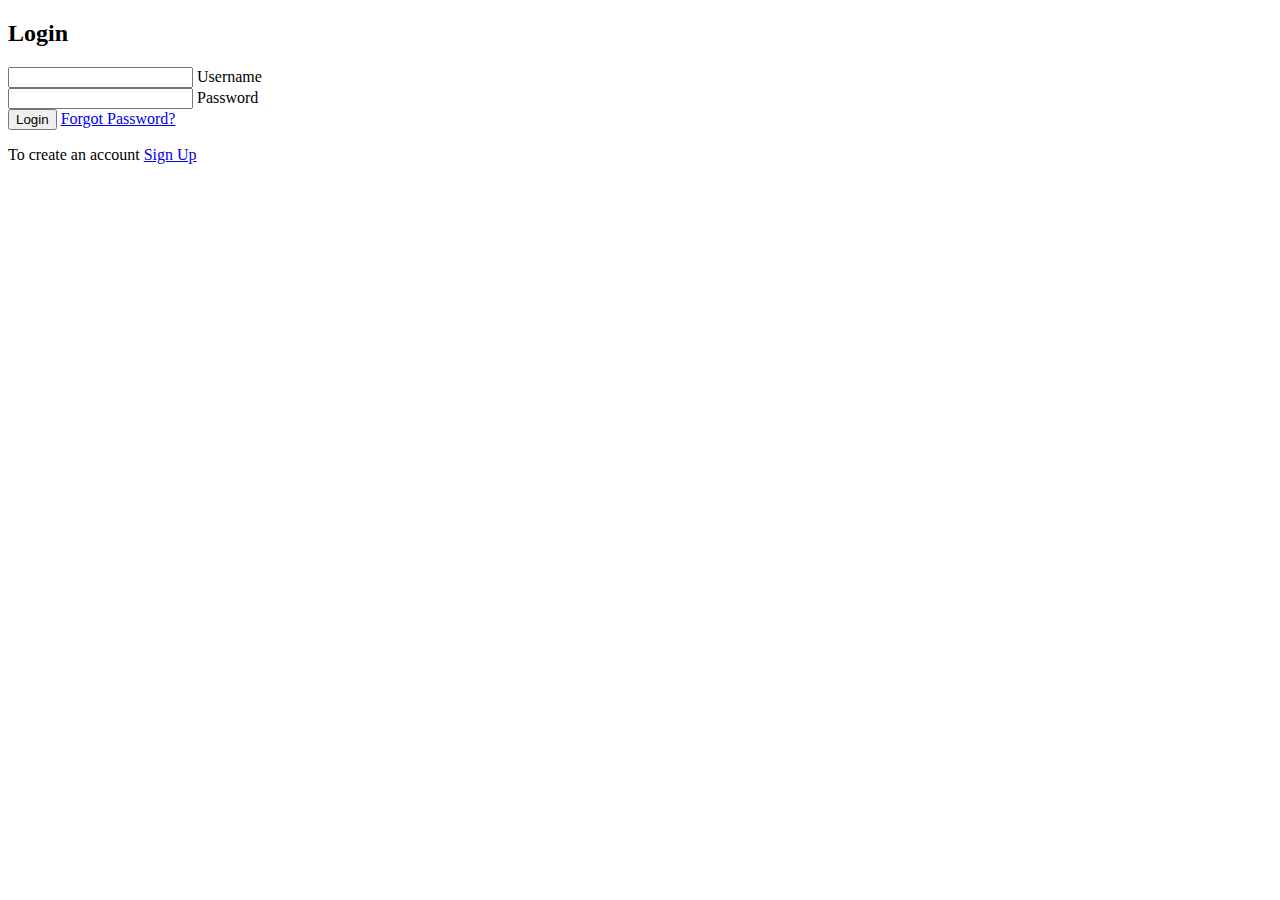
==== UI/index.html @ e72bac23 "Add signup and signin pages [#160422835]" ====
<!DOCTYPE html>
<html>
    <head>
        <title>Fast-Food-Fast</title>
        <meta charset="utf-8">
        <meta name="keywords" lang="en-us" content="Events, plot, night life">
        <meta name="viewports" content="width=device-width, initial-scale=1, maximum-scale=1, user-scalable=no">
        <meta http-equiv="X-UA-Compatible" content="IE=edge,chrome=1">
        <meta name="HandheldFriendly" content="true">
        <link rel="stylesheet" href="style.css">
    </head>
    <body>
        <div class="box">
            <h2>Login</h2>
            <form action="food.html">
                    <div class="inputbox">
                        <input type="text" name="" required>
                        <label >Username</label>
                    </div>
                    <div class="inputbox">
                        <input type="password" name="" required>
                        <label >Password</label>
                    </div>
                    <div class="submt">
                        <input type="submit" name="" value="Login">
                        <a class="forgot" href="forgotpwd.html">Forgot Password?</a>
                    </div>
                    <div class="signupchck">
                        <p class="signupchcks">To create an account <a href="signup.html">Sign Up</a></p>
                    </div>

            </form>
        </div>
    </body>
</html>
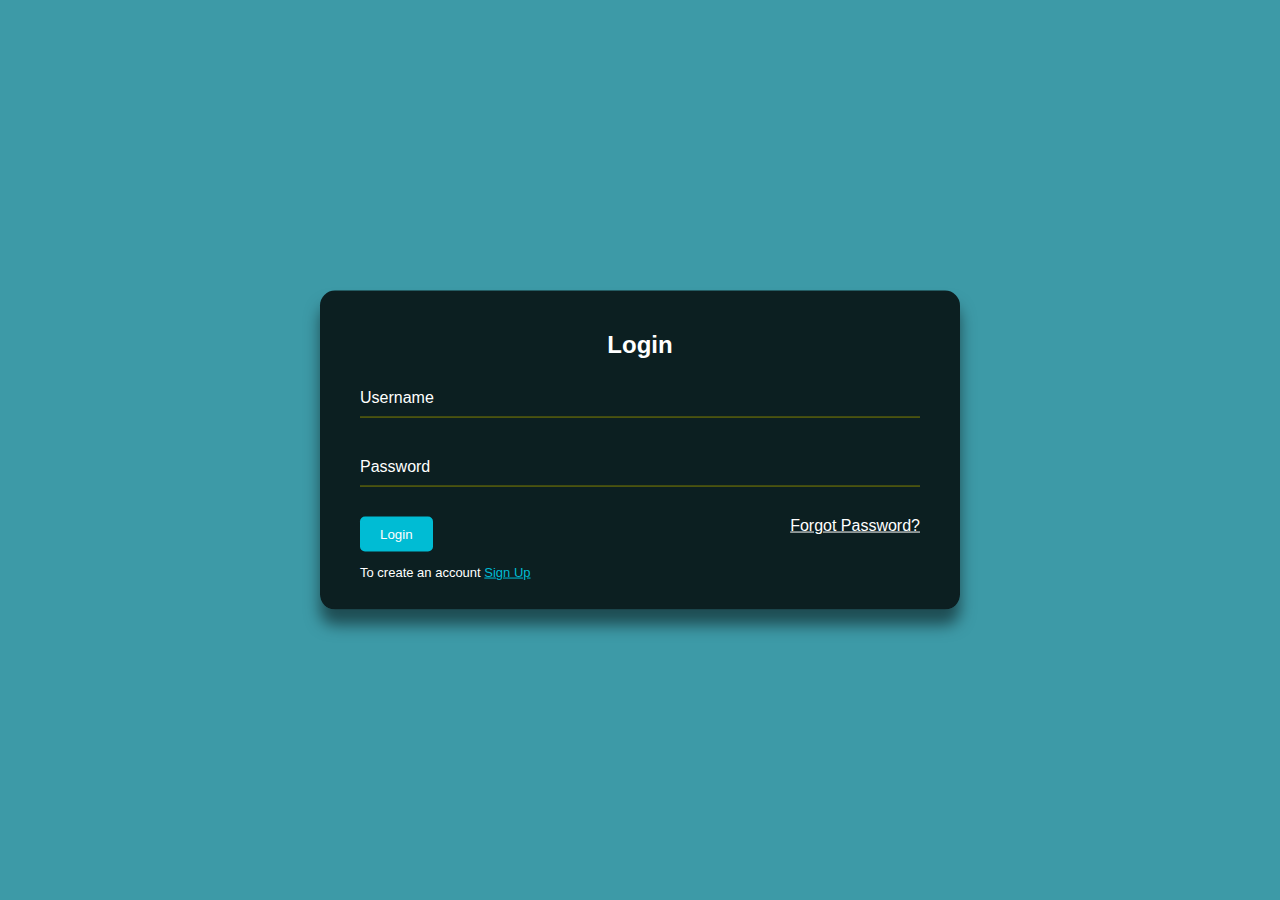
==== commit 892b8ceb: "Add styles for signup and signin pages [#160422835]" ====
--- a/UI/index.html
+++ b/UI/index.html
@@ -7,7 +7,7 @@
         <meta name="viewports" content="width=device-width, initial-scale=1, maximum-scale=1, user-scalable=no">
         <meta http-equiv="X-UA-Compatible" content="IE=edge,chrome=1">
         <meta name="HandheldFriendly" content="true">
-        <link rel="stylesheet" href="style.css">
+        <link rel="stylesheet" href="static/style/style.css">
     </head>
     <body>
         <div class="box">
--- a/UI/static/style/style.css
+++ b/UI/static/style/style.css
@@ -0,0 +1,123 @@
+body{
+    margin: 0;
+    padding: 0;
+    font-family: sans-serif;
+    background: #3d9aa7;
+    background-size: cover;
+}
+.box{
+    position: absolute;
+    top: 50%;
+    left: 50%;
+    transform: translate(-50%,-50%);
+    width: 50%;
+    padding: 20px 40px ;
+    background: rgba(0, 0, 0,.8);
+    box-sizing: border-box;
+    box-shadow: 0 15px 15px rgba(0, 0, 0,.5);
+    border-radius: 15px
+}
+.box h2{
+    margin-bottom: 20px;
+    padding: 0;
+    color: #fff;
+    text-align: center;
+}
+.box p{
+    margin-bottom: 10px;
+    font-size: 13px;
+    padding: 0;
+    color: #fff;
+    text-align: left;
+}
+.box .inputbox{
+    position: relative;
+}
+.box .inputbox input{
+    width: 100%;
+    color: white;
+    padding: 10px 0;
+    font-size: 16px;
+    margin-bottom: 30px;
+    letter-spacing: 2px;
+    border: none;
+    outline: none;
+    border-bottom: 1px solid olive;
+    background: transparent;
+
+}
+.box .btn{
+    width: 50%;
+    color: white;
+    padding: 10px 0;
+    font-size: 16px;
+    margin-bottom: 30px;
+    letter-spacing: 2px;
+    border: none;
+    border: 1px solid olive;
+    background: transparent;
+
+}
+.box .inputbox label{
+    position: absolute;
+    top: 0;
+    left: 0;
+    color: white;
+    padding: 10px 0;
+    font-size: 16px;
+    pointer-events: none;
+    transition: .5s;
+}
+
+.box .inputbox input:focus + label,
+.box .inputbox input:valid + label{
+    top: -18px;
+    left: 0;
+    color: #00bcd4;
+    font-size: 12px;
+}
+.box input[type="submit"]{
+    background: transparent;
+    border: none;
+    outline: none;
+    color: white;
+    background-color: #00bcd4;
+    padding: 10px 20px;
+    cursor: pointer;
+    border-radius: 5px; 
+}
+.forgot{
+    float: right;
+    color: white;
+}
+.submt{
+    margin-bottom: 10px;
+}
+.signupchcks{
+    color: white;
+    text-align: center;
+}.signupchcks a{
+    color: #00bcd4;
+}
+
+@media screen and (max-width: 800px) {
+    .box{
+        top: 50%;
+    }
+}
+
+@media screen and (max-width: 600px) {
+
+    input[type=submit] {
+        width: 100%;
+        margin-top: 0;
+    }
+    .box{
+        margin: 3% 0;
+        width: 70%;
+    }
+    .forgot{
+        font-size: 12px;
+        text-align: center;
+    }
+}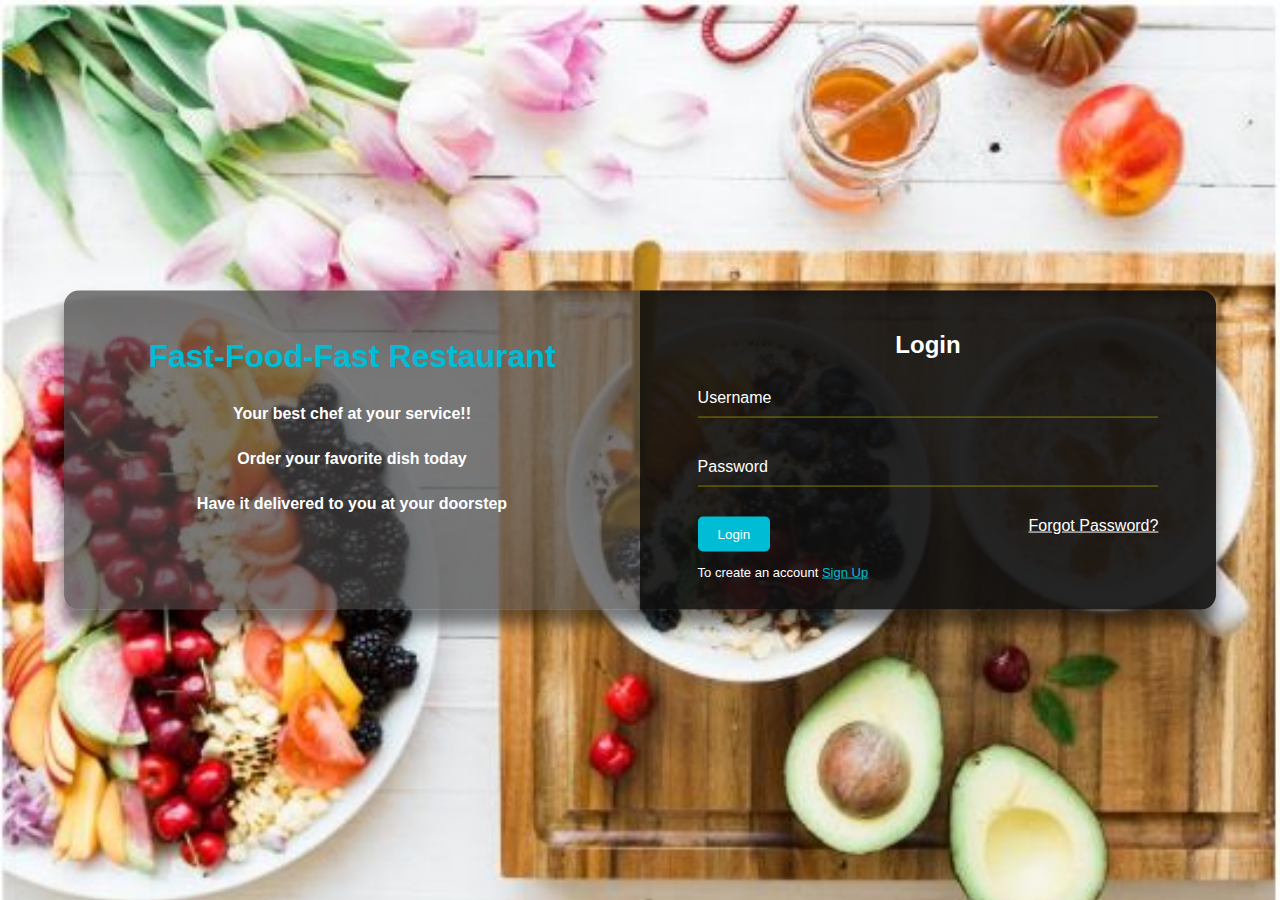
==== commit ad01c8d1: "Add description and images to my landing pages [Delivers #160784741]" ====
--- a/UI/index.html
+++ b/UI/index.html
@@ -11,25 +11,33 @@
     </head>
     <body>
         <div class="box">
-            <h2>Login</h2>
-            <form action="food.html">
-                    <div class="inputbox">
-                        <input type="text" name="" required>
-                        <label >Username</label>
-                    </div>
-                    <div class="inputbox">
-                        <input type="password" name="" required>
-                        <label >Password</label>
-                    </div>
-                    <div class="submt">
-                        <input type="submit" name="" value="Login">
-                        <a class="forgot" href="forgotpwd.html">Forgot Password?</a>
-                    </div>
-                    <div class="signupchck">
-                        <p class="signupchcks">To create an account <a href="signup.html">Sign Up</a></p>
-                    </div>
-
-            </form>
+                <div class="box-left">
+                    <h1>Fast-Food-Fast Restaurant</h1>
+                    <h4>Your best chef at your service!!</h4>
+                    <h4>Order your favorite dish today</h4>
+                    <h4>Have it delivered to you at your doorstep</h4>
+                </div>
+                <div class="box-right">
+                <h2>Login</h2>
+                <form action="food.html">
+                        <div class="inputbox">
+                            <input type="text" name="" required>
+                            <label >Username</label>
+                        </div>
+                        <div class="inputbox">
+                            <input type="password" name="" required>
+                            <label >Password</label>
+                        </div>
+                        <div class="submt">
+                            <input type="submit" name="" value="Login">
+                            <a class="forgot" href="forgotpwd.html">Forgot Password?</a>
+                        </div>
+                        <div class="signupchck">
+                            <p class="signupchcks">To create an account <a href="signup.html">Sign Up</a></p>
+                        </div>
+    
+                </form>
+                </div>
         </div>
     </body>
 </html>--- a/UI/static/style/style.css
+++ b/UI/static/style/style.css
@@ -2,22 +2,45 @@
     margin: 0;
     padding: 0;
     font-family: sans-serif;
-    background: #3d9aa7;
+    /* background: #3d9aa7; */
+    background-image: url("../img/bckgrnd.jpg") ;
+    background-repeat: no-repeat;
     background-size: cover;
 }
 .box{
+    float: left;
     position: absolute;
     top: 50%;
     left: 50%;
     transform: translate(-50%,-50%);
-    width: 50%;
-    padding: 20px 40px ;
-    background: rgba(0, 0, 0,.8);
+    width: 90%; 
+    /* padding: 20px 40px ; */
     box-sizing: border-box;
+    background: rgba(68, 67, 67, 0.7);
     box-shadow: 0 15px 15px rgba(0, 0, 0,.5);
     border-radius: 15px
 }
-.box h2{
+.box-left{
+    width: 40%;
+    float: left;
+    padding: 20px 5% ;
+    border-radius: 15px 0px 0px 15px;
+    color: #fff;
+    text-align: center;
+    line-height: 1.5;
+}
+.box-right{
+    padding: 20px 5% ;
+    background: rgba(0, 0, 0,.7);
+    /* box-shadow: 0 15px 15px rgba(0, 0, 0,.5); */
+    border-radius: 0px 15px 15px 0px;
+    width: 40%;
+    float: right;
+}
+.box-left h2,.box-left h1{
+    color: #00bcd4;
+}
+.box-right h2{
     margin-bottom: 20px;
     padding: 0;
     color: #fff;
